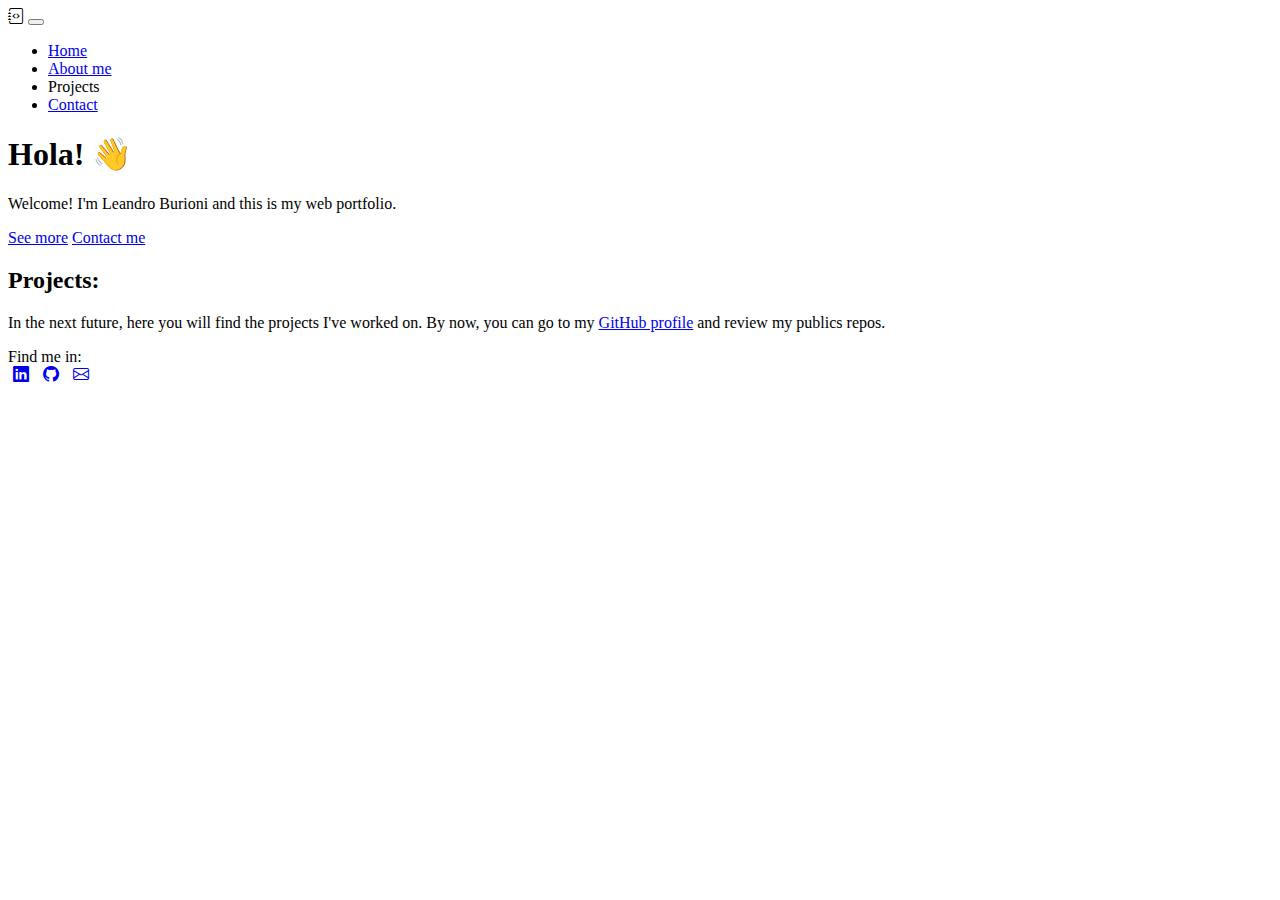
==== index.html @ f35bfefc "static page: nav, footer and contact" ====
<!DOCTYPE html>
<html lang="en">
    <head>
        <title>Leandro Burioni's portfolio</title>
        <link rel="stylesheet" href="https://cdn.jsdelivr.net/npm/bootstrap-icons@1.9.1/font/bootstrap-icons.css">
        <link href="https://cdn.jsdelivr.net/npm/bootstrap@5.1.3/dist/css/bootstrap.min.css" rel="stylesheet" integrity="sha384-1BmE4kWBq78iYhFldvKuhfTAU6auU8tT94WrHftjDbrCEXSU1oBoqyl2QvZ6jIW3" crossorigin="anonymous">
        <script src="https://cdn.jsdelivr.net/npm/bootstrap@5.1.3/dist/js/bootstrap.bundle.min.js" integrity="sha384-ka7Sk0Gln4gmtz2MlQnikT1wXgYsOg+OMhuP+IlRH9sENBO0LRn5q+8nbTov4+1p" crossorigin="anonymous"></script>
        <link href="static/styles.css" rel="stylesheet">
    </head>
    <body>
        <nav class="navbar navbar navbar-expand-lg navbar-dark bg-dark">
            <div class="container-fluid">
                <a class="navbar-brand fs-3"><i class="bi bi-journal-code"></i></a>
                <button class="navbar-toggler" type="button" data-bs-toggle="collapse" data-bs-target="#navbarNav" aria-controls="navbarNav" aria-expanded="false" aria-label="Toggle navigation">
                  <span class="navbar-toggler-icon"></span>
                </button>
                <div class="collapse navbar-collapse flex-row-reverse" id="navbarNav">
                  <ul class="navbar-nav">
                    <li class="nav-item">
                      <a class="nav-link" href="./index.html">Home</a>
                    </li>
                    <li class="nav-item">
                      <a class="nav-link" href="./index.html#about">About me</a>
                    </li>
                    <li class="nav-item">
                      <a class="nav-link disabled">Projects</a>
                    </li>
                    <li class="nav-item">
                      <a class="nav-link" href="./contact.html">Contact</a>
                    </li>
                  </ul>
                </div>
              </div>
        </nav>

          <div class="bg-dark text-secondary px-4 py-5 text-center">
            <div class="py-5">
              <h1 class="display-5 fw-bold text-white">Hola! 👋</h1>
              <div class="col-lg-6 mx-auto">
                <p class="fs-5 mb-4">Welcome! I'm Leandro Burioni and this is my web portfolio.</p>
                <div class="d-grid gap-2 d-sm-flex justify-content-sm-center">
                  <a type="button" class="btn btn-outline-info btn-lg px-4 me-sm-3 fw-bold" href="#about">See more</a>
                  <a type="button" class="btn btn-outline-light btn-lg px-4" href="./contact.html">Contact me</a>
                </div>
              </div>
            </div>
        </div>
        
  <div class="container">

    <section id="about">
 
    </section>
    <section id="projects">
      <h2>Projects:</h2>
    	<p>In the next future, here you will find the projects I've worked on. By now, you can go to my <a href="https://github.com/LeandroBurioni">GitHub profile</a> and review my publics repos.</p>
    </section>


  </div>

        <footer class="bg-dark d-flex justify-content-center fs-5 text-white">
          Find me in:
          <div class="footer-icons" >
            <a href="https://www.linkedin.com/in/leandroburioni/" class="text-reset bi bi-linkedin"></a>
            <a href="https://www.github.com/LeandroBurioni" class="text-reset bi bi-github"></a>
            <a href="mailto:leandroburioni@gmail.com?Subject=[From%%20portfolio]" class="text-reset bi bi-envelope"></a>
          </div>
        </footer>
    </body>
</html>
---- static/styles.css ----
.footer-icons > a{
    margin: 5px;
}
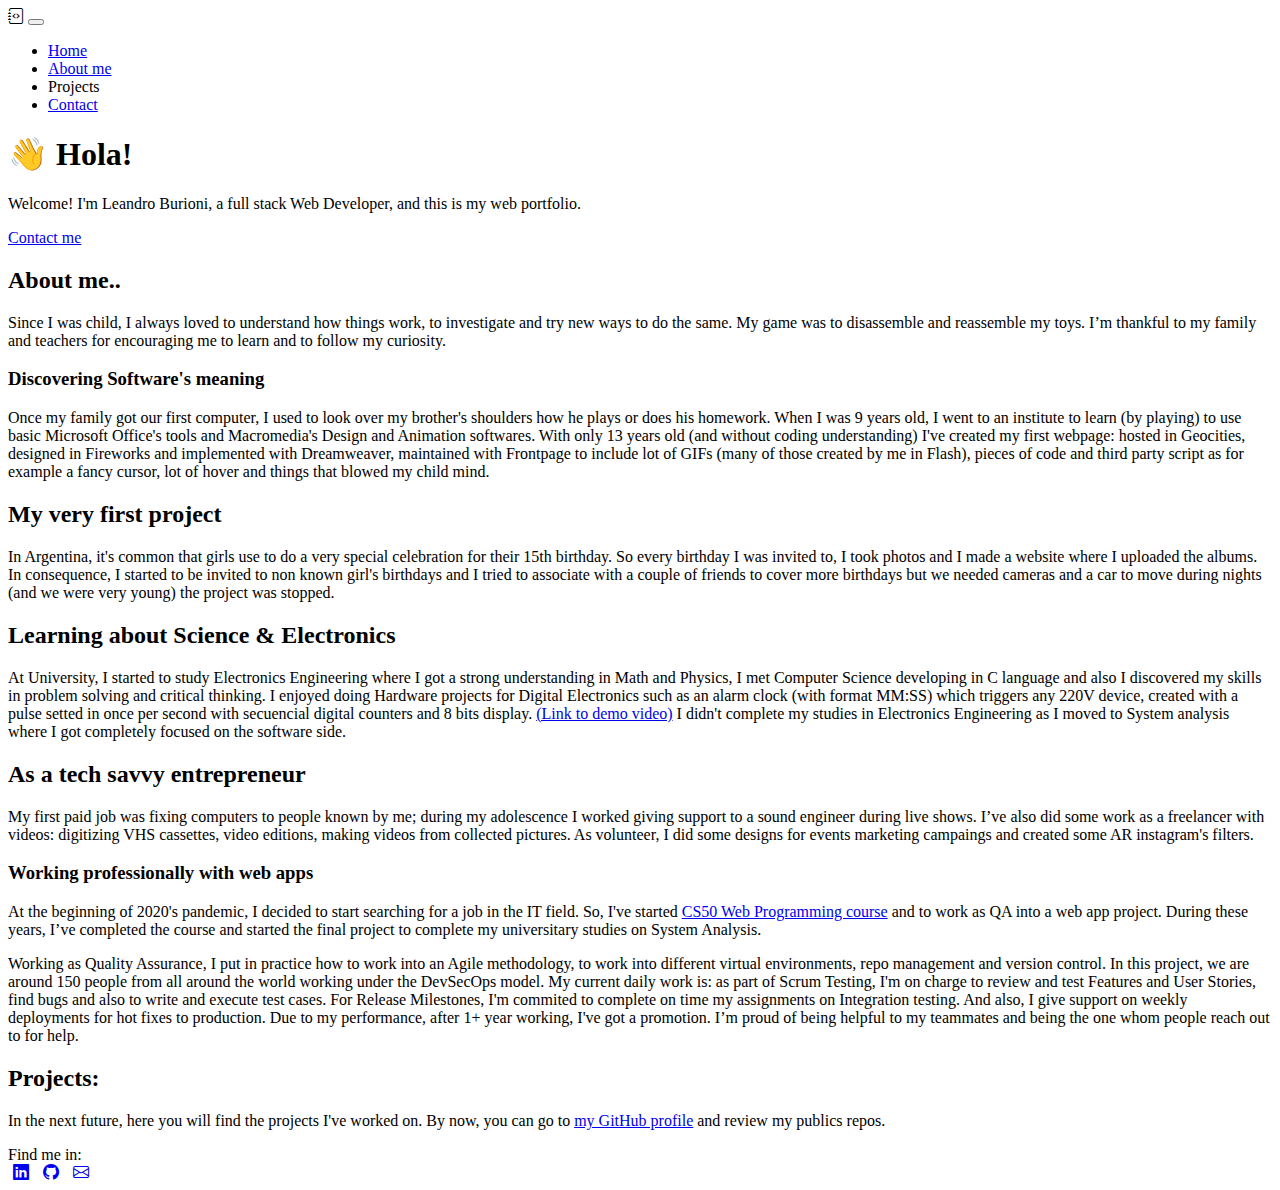
==== commit 3d6ffbba: "fix viewport & add content" ====
--- a/index.html
+++ b/index.html
@@ -1,13 +1,17 @@
 <!DOCTYPE html>
 <html lang="en">
     <head>
+        <meta name="viewport" content="width=device-width">
         <title>Leandro Burioni's portfolio</title>
         <link rel="stylesheet" href="https://cdn.jsdelivr.net/npm/bootstrap-icons@1.9.1/font/bootstrap-icons.css">
         <link href="https://cdn.jsdelivr.net/npm/bootstrap@5.1.3/dist/css/bootstrap.min.css" rel="stylesheet" integrity="sha384-1BmE4kWBq78iYhFldvKuhfTAU6auU8tT94WrHftjDbrCEXSU1oBoqyl2QvZ6jIW3" crossorigin="anonymous">
         <script src="https://cdn.jsdelivr.net/npm/bootstrap@5.1.3/dist/js/bootstrap.bundle.min.js" integrity="sha384-ka7Sk0Gln4gmtz2MlQnikT1wXgYsOg+OMhuP+IlRH9sENBO0LRn5q+8nbTov4+1p" crossorigin="anonymous"></script>
         <link href="static/styles.css" rel="stylesheet">
+        <!-- <script defer src="main.js"></script> -->
     </head>
-    <body>
+    <body >
+        <a class="skip2content-link" tabindex="0" href="#body">Skip to main content</a>
+
         <nav class="navbar navbar navbar-expand-lg navbar-dark bg-dark">
             <div class="container-fluid">
                 <a class="navbar-brand fs-3"><i class="bi bi-journal-code"></i></a>
@@ -32,39 +36,73 @@
                 </div>
               </div>
         </nav>
+    <div id="body" role="main content">
+        <div class="p-5 mb-4 bg-dark">
+           <div class="container-fluid py-5 text-white">
+             <h1 class="display-5 fw-bold"><div class="hola">👋</div> Hola!</h1>
+             <p class="col-md-8 fs-5">
+               Welcome! I'm Leandro Burioni, a full stack Web Developer, and this is my web portfolio.
+             </p>
+             <a type="button" class="btn btn-outline-info btn-lg px-4 me-sm-3 fw-bold" href="./contact.html">Contact me</a>
+           </div>
+        </div>
 
-          <div class="bg-dark text-secondary px-4 py-5 text-center">
-            <div class="py-5">
-              <h1 class="display-5 fw-bold text-white">Hola! 👋</h1>
-              <div class="col-lg-6 mx-auto">
-                <p class="fs-5 mb-4">Welcome! I'm Leandro Burioni and this is my web portfolio.</p>
-                <div class="d-grid gap-2 d-sm-flex justify-content-sm-center">
-                  <a type="button" class="btn btn-outline-info btn-lg px-4 me-sm-3 fw-bold" href="#about">See more</a>
-                  <a type="button" class="btn btn-outline-light btn-lg px-4" href="./contact.html">Contact me</a>
-                </div>
-              </div>
-            </div>
-        </div>
-        
   <div class="container">
 
     <section id="about">
- 
+
+     <div class="h-100 p-3">
+         <h2>About me..</h2>
+         <p>Since I was child, I always loved to understand how things work, to investigate and try new ways to do the same. My game was to disassemble and reassemble my toys. I’m thankful to my family and teachers for encouraging me to learn and to follow my curiosity.</p>
+     </div>
+    <div class="row align-items-md-stretch">
+     <div class="col-md-6">
+       <div class="h-100 p-3">
+         <h3>Discovering Software's meaning</h3>
+         <p>Once my family got our first computer, I used to look over my brother's shoulders how he plays or does his homework. When I was 9 years old, I went to an institute to learn (by playing) to use basic Microsoft Office's tools and Macromedia's Design and Animation softwares. With only 13 years old (and without coding understanding) I've created my first webpage: hosted in Geocities, designed in Fireworks and implemented with Dreamweaver, maintained with Frontpage to include lot of GIFs (many of those created by me in Flash), pieces of code and third party script as for example a fancy cursor, lot of hover and things that blowed my child mind.</p>
+       </div>
+     </div>
+     <div class="col-md-6">
+       <div class="h-100 p-3">
+         <h2>My very first project</h3>
+         <p>In Argentina, it's common that girls use to do a very special celebration for their 15th birthday. So every birthday I was invited to, I took photos and I made a website where I uploaded the albums. In consequence, I started to be invited to non known girl's birthdays and I tried to associate with a couple of friends to cover more birthdays but we needed cameras and a car to move during nights (and we were very young) the project was stopped.</p>
+       </div>
+     </div>
+     <div class="col-md-6">
+       <div class="h-100 p-3">
+         <h2>Learning about Science & Electronics</h3>
+         <p>At University, I started to study Electronics Engineering where I got a strong understanding in Math and Physics, I met Computer Science developing in C language and also I discovered my skills in problem solving and critical thinking. I enjoyed doing Hardware projects for Digital Electronics such as an alarm clock (with format MM:SS) which triggers any 220V device, created with a pulse setted in once per second with secuencial digital counters and 8 bits display. <a href="https://youtu.be/Q3P-jaWgepw">(Link to demo video)</a> I didn't complete my studies in Electronics Engineering as I moved to System analysis where I got completely focused on the software side.</p>
+       </div>
+     </div>
+     <div class="col-md-6">
+       <div class="h-100 p-3">
+         <h2>As a tech savvy entrepreneur</h3>
+         <p>My first paid job was fixing computers to people known by me; during my adolescence I worked giving support to a sound engineer during live shows. I’ve also did some work as a freelancer with videos: digitizing VHS cassettes, video editions, making videos from collected pictures. As volunteer, I did some designs for events marketing campaings and created some AR instagram's filters.</p>
+       </div>
+     </div>
+    </div>
+
+       <div class="h-100 p-3">
+         <h3>Working professionally with web apps</h3>
+         <p>At the beginning of 2020's pandemic, I decided to start searching for a job in the IT field. So, I've started <a href="https://cs50.harvard.edu/web/2020/">CS50 Web Programming course</a> and to work as QA into a web app project. During these years, I’ve completed the course and started the final project to complete my universitary studies on System Analysis.</p>
+         <p>Working as Quality Assurance, I put in practice how to work into an Agile methodology, to work into different virtual environments, repo management and version control. In this project, we are around 150 people from all around the world working under the DevSecOps model. My current daily work is: as part of Scrum Testing, I'm on charge to review and test Features and User Stories, find bugs and also to write and execute test cases. For Release Milestones, I'm commited to complete on time my assignments on Integration testing. And also, I give support on weekly deployments for hot fixes to production. Due to my performance, after 1+ year working, I've got a promotion. I’m proud of being helpful to my teammates and being the one whom people reach out to for help. </p>
+       </div>
+
     </section>
     <section id="projects">
       <h2>Projects:</h2>
-    	<p>In the next future, here you will find the projects I've worked on. By now, you can go to my <a href="https://github.com/LeandroBurioni">GitHub profile</a> and review my publics repos.</p>
+    	<p>In the next future, here you will find the projects I've worked on. By now, you can go to <a href="https://github.com/LeandroBurioni">my GitHub profile</a> and review my publics repos.</p>
     </section>
 
 
   </div>
-
+</div>
         <footer class="bg-dark d-flex justify-content-center fs-5 text-white">
           Find me in:
           <div class="footer-icons" >
-            <a href="https://www.linkedin.com/in/leandroburioni/" class="text-reset bi bi-linkedin"></a>
-            <a href="https://www.github.com/LeandroBurioni" class="text-reset bi bi-github"></a>
-            <a href="mailto:leandroburioni@gmail.com?Subject=[From%%20portfolio]" class="text-reset bi bi-envelope"></a>
+            <a aria-label="My linkedin profile" href="https://www.linkedin.com/in/leandroburioni/" class="text-reset bi bi-linkedin"></a>
+            <a aria-label="My GitHub profile" href="https://www.github.com/LeandroBurioni" class="text-reset bi bi-github"></a>
+            <a aria-label="My mailbox" href="mailto:leandroburioni@gmail.com?Subject=[From%%20portfolio]" class="text-reset bi bi-envelope"></a>
           </div>
         </footer>
     </body>
--- a/static/styles.css
+++ b/static/styles.css
@@ -1,3 +1,34 @@
 .footer-icons > a{
     margin: 5px;
+}
+
+.skip2content-link {
+  z-index:100;
+  background-color: white;
+  height: 30px;
+  left: 50%;
+  padding: 8px;
+  position: absolute;
+  transform: translateY(-100%);
+  transition: transform 0.3s;
+}
+
+.skip2content-link:focus {
+  transform: translateY(0%);
+}
+
+.hola{
+  display: inline-block;
+  animation-delay: 1s;
+  animation-name: saludo;
+  animation-duration: 0.2;
+  animation-iteration-count: infinite;
+  animation-direction: alternate;
+  animation-fill-mode: both;
+}
+
+@keyframes saludo {
+  0%   {transform: rotate(0deg); }
+  50%  {transform: rotate(-5deg);}
+  100% {transform: rotate(-10deg);}
 }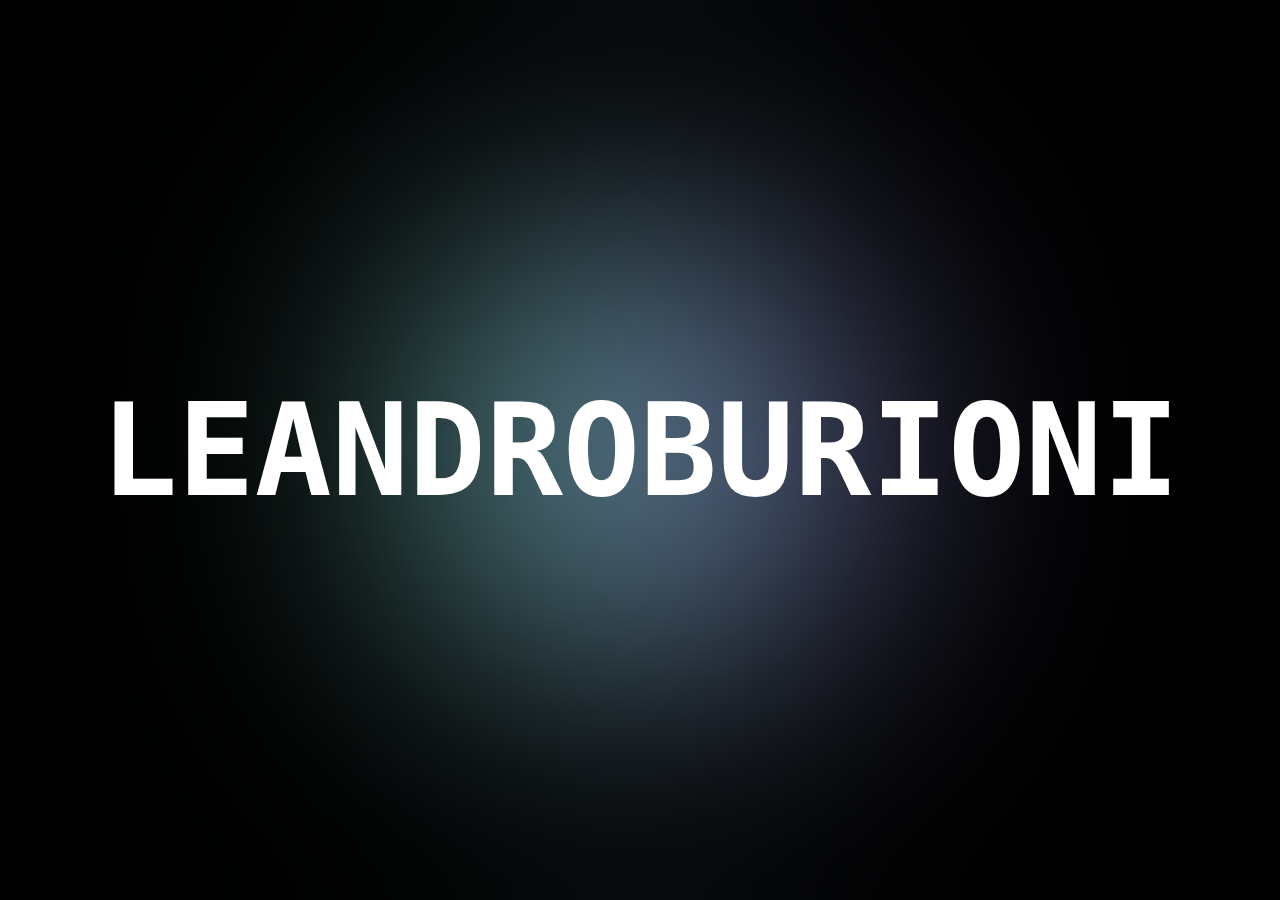
==== commit 291e02a4: "Fancy index, hidden link and text updates" ====
--- a/index.html
+++ b/index.html
@@ -8,102 +8,134 @@
         <script src="https://cdn.jsdelivr.net/npm/bootstrap@5.1.3/dist/js/bootstrap.bundle.min.js" integrity="sha384-ka7Sk0Gln4gmtz2MlQnikT1wXgYsOg+OMhuP+IlRH9sENBO0LRn5q+8nbTov4+1p" crossorigin="anonymous"></script>
         <link href="static/styles.css" rel="stylesheet">
         <!-- <script defer src="main.js"></script> -->
+
+        <style>
+            body {
+          background-color: black;
+          height: 100vh;
+          margin: 0rem;
+          overflow: hidden; 
+        }
+        
+        @keyframes rotate {
+          from {
+            rotate: 0deg;
+          }
+          
+          50% {
+            scale: 1 1.5;
+          }
+          
+          to {
+            rotate: 360deg;
+          }
+        }
+        
+        #blob {
+          background-color: white;
+          height: 34vmax;
+          aspect-ratio: 1;
+          position: absolute;
+          left: 50%;
+          top: 50%;
+          translate: -50% -50%;
+          border-radius: 50%;
+          background: linear-gradient(to right, aquamarine, mediumpurple);
+          animation: rotate 20s infinite;
+          opacity: 0.8;
+        }
+        
+        #blur {
+          height: 100%;
+          width: 100%;
+          position: absolute;
+          z-index: 2;
+          backdrop-filter: blur(12vmax);
+        }
+        
+        h1 {
+          font-family: 'Space Mono', monospace;
+          font-size: clamp(3rem, 10vw, 10rem);
+          color: white;
+          white-space: nowrap;
+          padding: 0rem clamp(1rem, 2vw, 3rem);
+          border-radius: clamp(0.4rem, 0.75vw, 1rem);
+          margin: 0rem;
+          position: absolute;
+          left: 50%;
+          top: 50%;
+          translate: -50% -50%;
+          z-index: 3;
+        }
+        
+        #links {
+          display: flex;
+          flex-direction: column;
+          gap: 0.5rem;
+          position: absolute;
+          top: 0px;
+          left: 0px;
+          z-index: 10;
+          padding: 1rem;
+        }
+
+        </style>
+
     </head>
     <body >
-        <a class="skip2content-link" tabindex="0" href="#body">Skip to main content</a>
+        <div id="blob"></div>
+        <div id="blur"></div>
+        <h1 data-value="LEANDROBURIONI">LEANDROBURIONI</h1>
+        <div id="links">
+          <a href="/cv.html"></a>
+        </div>
+        
+    </body>
 
-        <nav class="navbar navbar navbar-expand-lg navbar-dark bg-dark">
-            <div class="container-fluid">
-                <a class="navbar-brand fs-3"><i class="bi bi-journal-code"></i></a>
-                <button class="navbar-toggler" type="button" data-bs-toggle="collapse" data-bs-target="#navbarNav" aria-controls="navbarNav" aria-expanded="false" aria-label="Toggle navigation">
-                  <span class="navbar-toggler-icon"></span>
-                </button>
-                <div class="collapse navbar-collapse flex-row-reverse" id="navbarNav">
-                  <ul class="navbar-nav">
-                    <li class="nav-item">
-                      <a class="nav-link" href="./index.html">Home</a>
-                    </li>
-                    <li class="nav-item">
-                      <a class="nav-link" href="./index.html#about">About me</a>
-                    </li>
-                    <li class="nav-item">
-                      <a class="nav-link disabled">Projects</a>
-                    </li>
-                    <li class="nav-item">
-                      <a class="nav-link" href="./contact.html">Contact</a>
-                    </li>
-                  </ul>
-                </div>
-              </div>
-        </nav>
-    <div id="body" role="main content">
-        <div class="p-5 mb-4 bg-dark">
-           <div class="container-fluid py-5 text-white">
-             <h1 class="display-5 fw-bold"><div class="hola">👋</div> Hola!</h1>
-             <p class="col-md-8 fs-5">
-               Welcome! I'm Leandro Burioni, a full stack Web Developer, and this is my web portfolio.
-             </p>
-             <a type="button" class="btn btn-outline-info btn-lg px-4 me-sm-3 fw-bold" href="./contact.html">Contact me</a>
-           </div>
-        </div>
+    <script>
+        /* -- Glow effect -- */
+        
+        const blob = document.getElementById("blob");
+        
+        window.onpointermove = event => { 
+          const { clientX, clientY } = event;
+          
+          blob.animate({
+            left: `${clientX}px`,
+            top: `${clientY}px`
+          }, { duration: 3000, fill: "forwards" });
+        }
+        
+        /* -- Text effect -- */
+        
+        const letters = "ABCDEFGHIJKLMNOPQRSTUVWXYZabcdefghijklmnopqrstuvwxyz";
+        
+        let interval = null;
+        
+        document.querySelector("h1").onmouseover = event => {  
+          let iteration = 0;
+          
+          clearInterval(interval);
+          
+          interval = setInterval(() => {
+            event.target.innerText = event.target.innerText
+              .split("")
+              .map((letter, index) => {
+                if(index < iteration) {
+                  return event.target.dataset.value[index];
+                }
+              
+                return letters[Math.floor(Math.random() * 26)]
+              })
+              .join("");
+            
+            if(iteration >= event.target.dataset.value.length){ 
+              clearInterval(interval);
+            }
+            
+            iteration += 1 / 3;
+          }, 30);
+        }
+                </script>
+        
 
-  <div class="container">
-
-    <section id="about">
-
-     <div class="h-100 p-3">
-         <h2>About me..</h2>
-         <p>Since I was child, I always loved to understand how things work, to investigate and try new ways to do the same. My game was to disassemble and reassemble my toys. I’m thankful to my family and teachers for encouraging me to learn and to follow my curiosity.</p>
-     </div>
-    <div class="row align-items-md-stretch">
-     <div class="col-md-6">
-       <div class="h-100 p-3">
-         <h3>Discovering Software's meaning</h3>
-         <p>Once my family got our first computer, I used to look over my brother's shoulders how he plays or does his homework. When I was 9 years old, I went to an institute to learn (by playing) to use basic Microsoft Office's tools and Macromedia's Design and Animation softwares. With only 13 years old (and without coding understanding) I've created my first webpage: hosted in Geocities, designed in Fireworks and implemented with Dreamweaver, maintained with Frontpage to include lot of GIFs (many of those created by me in Flash), pieces of code and third party script as for example a fancy cursor, lot of hover and things that blowed my child mind.</p>
-       </div>
-     </div>
-     <div class="col-md-6">
-       <div class="h-100 p-3">
-         <h2>My very first project</h3>
-         <p>In Argentina, it's common that girls use to do a very special celebration for their 15th birthday. So every birthday I was invited to, I took photos and I made a website where I uploaded the albums. In consequence, I started to be invited to non known girl's birthdays and I tried to associate with a couple of friends to cover more birthdays but we needed cameras and a car to move during nights (and we were very young) the project was stopped.</p>
-       </div>
-     </div>
-     <div class="col-md-6">
-       <div class="h-100 p-3">
-         <h2>Learning about Science & Electronics</h3>
-         <p>At University, I started to study Electronics Engineering where I got a strong understanding in Math and Physics, I met Computer Science developing in C language and also I discovered my skills in problem solving and critical thinking. I enjoyed doing Hardware projects for Digital Electronics such as an alarm clock (with format MM:SS) which triggers any 220V device, created with a pulse setted in once per second with secuencial digital counters and 8 bits display. <a href="https://youtu.be/Q3P-jaWgepw">(Link to demo video)</a> I didn't complete my studies in Electronics Engineering as I moved to System analysis where I got completely focused on the software side.</p>
-       </div>
-     </div>
-     <div class="col-md-6">
-       <div class="h-100 p-3">
-         <h2>As a tech savvy entrepreneur</h3>
-         <p>My first paid job was fixing computers to people known by me; during my adolescence I worked giving support to a sound engineer during live shows. I’ve also did some work as a freelancer with videos: digitizing VHS cassettes, video editions, making videos from collected pictures. As volunteer, I did some designs for events marketing campaings and created some AR instagram's filters.</p>
-       </div>
-     </div>
-    </div>
-
-       <div class="h-100 p-3">
-         <h3>Working professionally with web apps</h3>
-         <p>At the beginning of 2020's pandemic, I decided to start searching for a job in the IT field. So, I've started <a href="https://cs50.harvard.edu/web/2020/">CS50 Web Programming course</a> and to work as QA into a web app project. During these years, I’ve completed the course and started the final project to complete my universitary studies on System Analysis.</p>
-         <p>Working as Quality Assurance, I put in practice how to work into an Agile methodology, to work into different virtual environments, repo management and version control. In this project, we are around 150 people from all around the world working under the DevSecOps model. My current daily work is: as part of Scrum Testing, I'm on charge to review and test Features and User Stories, find bugs and also to write and execute test cases. For Release Milestones, I'm commited to complete on time my assignments on Integration testing. And also, I give support on weekly deployments for hot fixes to production. Due to my performance, after 1+ year working, I've got a promotion. I’m proud of being helpful to my teammates and being the one whom people reach out to for help. </p>
-       </div>
-
-    </section>
-    <section id="projects">
-      <h2>Projects:</h2>
-    	<p>In the next future, here you will find the projects I've worked on. By now, you can go to <a href="https://github.com/LeandroBurioni">my GitHub profile</a> and review my publics repos.</p>
-    </section>
-
-
-  </div>
-</div>
-        <footer class="bg-dark d-flex justify-content-center fs-5 text-white">
-          Find me in:
-          <div class="footer-icons" >
-            <a aria-label="My linkedin profile" href="https://www.linkedin.com/in/leandroburioni/" class="text-reset bi bi-linkedin"></a>
-            <a aria-label="My GitHub profile" href="https://www.github.com/LeandroBurioni" class="text-reset bi bi-github"></a>
-            <a aria-label="My mailbox" href="mailto:leandroburioni@gmail.com?Subject=[From%%20portfolio]" class="text-reset bi bi-envelope"></a>
-          </div>
-        </footer>
-    </body>
-</html>
--- a/static/styles.css
+++ b/static/styles.css
@@ -1,3 +1,11 @@
+.container{
+  min-height: 97vh;
+}
+
+footer{
+  height: 3%;
+}
+
 .footer-icons > a{
     margin: 5px;
 }
